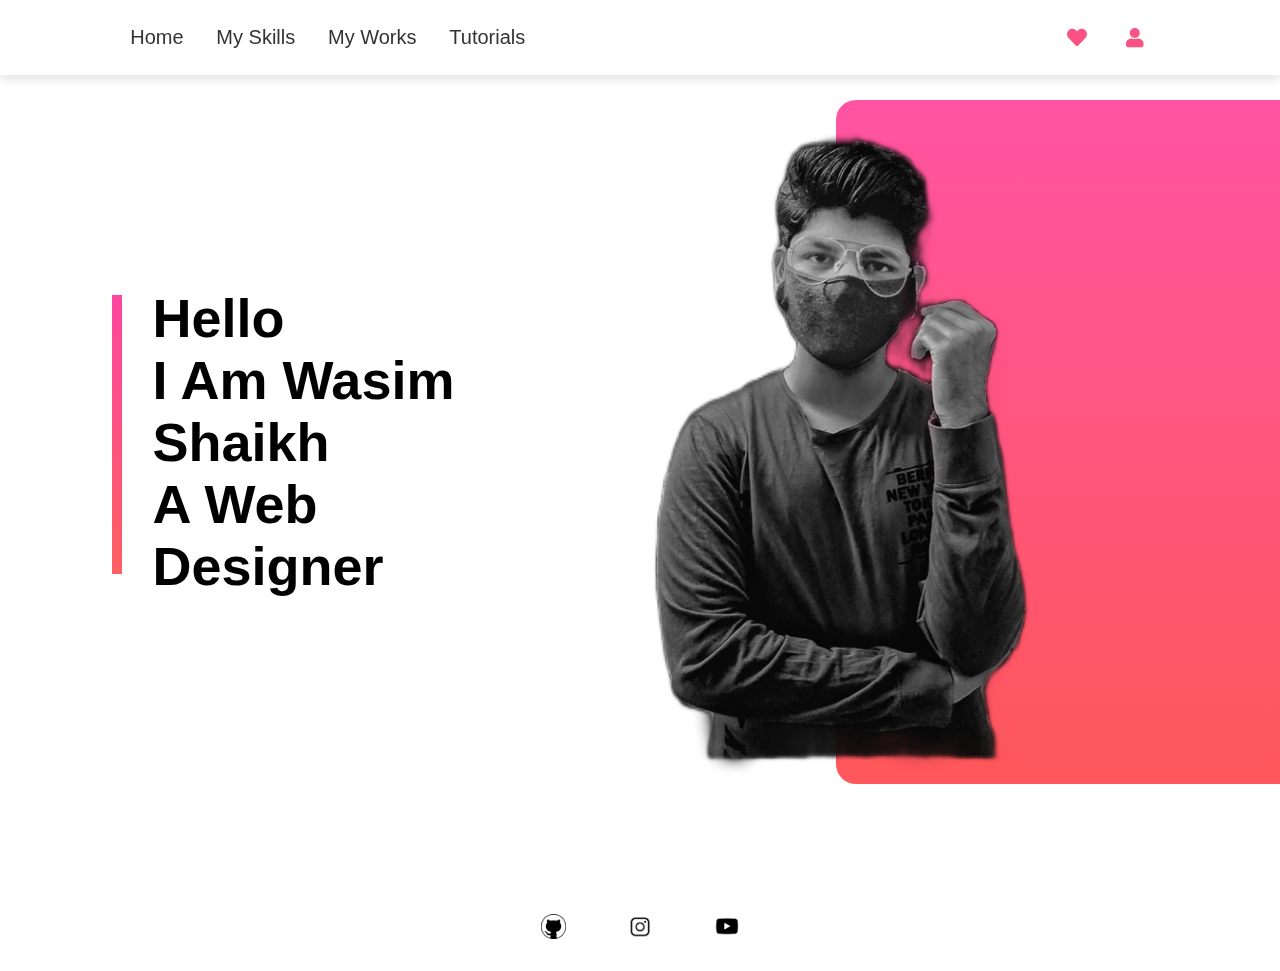
==== index.html @ 7cb862b8 "some chages" ====
<!DOCTYPE html>
<html>
    <head>
       <meta name="viewport" content="width=device-width, initial-scale=1.0">
       <title>Wasim Shaikh</title>
       <link rel="stylesheet" href="style.css"> 
       <link href="https://fonts.googleapis.com/css2?family=Rubik&display=swap" rel="stylesheet">
 <!-- font awesome cdn link  -->
 <link rel="stylesheet" href="https://cdnjs.cloudflare.com/ajax/libs/font-awesome/5.15.3/css/all.min.css">
</head>
<body>
   <!-- header section starts  -->

<header>
<nav class="navbar">
        <a href="#home">home</a> </a>
        <a href="#My Skills">My Skills</a>
        <a href="#My Works">My Works</a>
        <a href="#Tutorial">Tutorials</a>
       
    </nav>

    <div class="icons">
        <div id="menu-bars" class="fas fa-bars"></div>
        <a href="#" class="fas fa-heart"></a>
        <a href="index2.html" target="_blank" class="fas fa-user"></a>
    </div>

</header>
        
        
          <!--home section starts here-->
          <section class="home" id="home">

          
            <div class="row">
                <div class="col-1">
                    <h2>Hello<br>I am Wasim Shaikh</h2>
                 <h2>a Web Designer</h2>
                
                </div>
                <div class="col-2">
                    <img src="images/wasim.png" class="controller">
                    <div class="color-box">

                    </div>
                </div>

            </div>
            
          </section>
          <!--home section ends here-->
          <!-- My skills section starts here -->
          <div 

























           <!-- My skills section starts here -->





















          <div>
            <div class="social-links">
                <a href="https://github.com/Beaineboy" target="_blank">
                <img src="images/github icon.png"></a>
            <a href="https://www.instagram.com/beanie_boy_live/" target="blank">
                <img src="images/insta icon.png"></a>
                <a href="https://www.youtube.com/channel/UC-v_ecEmdB1i5OOJ0xgMPZw" target="blank">
                <img src="images/youtube.png">
                </a>
            </div>

        </div>
         

        <!-- javascript part  -->
<script>

    let menu = document.querySelector('#menu-bars');
    let navbar = document.querySelector('.navbar');
    
    menu.onclick = () =>{
        navbar.classList.toggle('active');
        menu.classList.toggle('fa-times');
    }
    
    window.onscroll = () =>{
        navbar.classList.remove('active');
        menu.classList.remove('fa-times');
    }
    
    </script>
    </body>
        
</html>
---- style.css ----
*{
    margin: 0;
    padding: 0;
    font-family: sans-serif;
}
@import url('https://fonts.googleapis.com/css2?family=Nunito:wght@200;300;400;600;700&display=swap');

:root{
    --red:#fb5283;
    --light-blue:aqua;
}
*{
   
    margin:0; padding:0;
    box-sizing: border-box;
    outline: none; border:none;
    text-decoration: none;
    text-transform: capitalize;
}



html{
    font-size: 62.5%;
    overflow-x: hidden;
    scroll-behavior: smooth;
    scroll-padding-top: 7rem;
}

body{
    background:#fff;
    
}

section{
     width: 100%;
   
    padding-left: 8%;
    padding-right: 8%;
    box-sizing: border-box;
    overflow: hidden;
}

/* heeader css starts here*/
.btn{
    margin-top: 1rem;
    display: inline-block;
    padding:.8rem 3.5rem;
    border-radius: .5rem;
    font-size: 1.7rem;
    color:var(--blue);
    background:var(--light-blue);
    cursor: pointer;
    text-align: center;
}

.btn:hover{
    background:var(--blue);
    color:#44dcd4;
}
    
.heading{
    text-align: center;
    color:#333;
    font-size: 4rem;
    padding-bottom: 3rem;
}

.heading span{
    color:var(--red);
    background:var(--light-red);
    border-radius: .5rem;
    padding:.2rem 1.5rem;
}

header{
    position: fixed;
    top:0; left:0; right:0;
    z-index: 1000;
    background:#fff;
    padding:1.5rem 9%;
    box-shadow: 0 .5rem 1rem rgba(0,0,0,.1);
    display: flex;
    align-items: center;
    justify-content: space-between;
}

header .logo{
    width: 60px;
    cursor: pointer;
    margin: 30px 0;

}



header .navbar a{
    color:#333;
    font-size: 2rem;
    padding:0 1.5rem;
}

header .navbar a:hover{
    padding: 12px 10px;
    background: linear-gradient(to right, #fb5283, #ff3527);
    border-radius: 6px;
    cursor: pointer;
    transition: width 0.5s;
}

header .icons #menu-bars,
header .icons a{
    height:4.5rem;
    line-height: 4.5rem;
    width:5rem;
    font-size: 2rem;
    margin-right: .5rem;
    border-radius: .5rem;
    color:var(--red);
    background:var(--light-red);
    text-align: center;
}

header .icons #menu-bars:hover,
header .icons a:hover{
    background-color:var(--red);
    color:#fff;
}

header .icons #menu-bars{
    display: none;
}
/* heeader css ends here*/

/* home css starts here*/
.row{
    display: flex;
    justify-content: space-between;
    align-items: center;
    margin: 100px 0;
}

.col-1{
    flex-basis: 40%;
    position: relative;
    margin-left: 50px;
}
.col-1 h2{
    font-size: 54px;
}
.col-1 h{
    font-size: 30px;
    color: #707070;
    font-weight: 100;
    margin: 20px 0 10px;
}


.col-1::after{
    content: '';
    width: 10px;
    height: 90%;
    background: linear-gradient(#ff469f, #ff6062);
    position: absolute;
    left: -40px;
    top: 8px;
}
.col-2{
    position: relative;
    flex-basis: 60%;
    display: flex;
    align-items: center;
}
.col-2 .controller{
    width: 90%;
}

.color-box{
    position: absolute;
    right: 0;
    top: 0;
    background: linear-gradient(#ff54a2, #ff575a);
    border-radius: 20px 0 0 20px;
    height: 100%;
    width: 80%;
    z-index: -1;
    transform: translate(150px);
}
/* home css end here*/

/* social link css starts here*/
.social-links img{
 height: 25px;
 margin: 30px;
 cursor: pointer;
}
.social-links{
    text-align: center;
}
/* social link css starts here*/


/*hire me ends here*/
/*
@media only screen and (max-width: 700px){
    
    header .icons #menu-bars{
        display: inline-block;
    }

    header .navbar{
        position: absolute;
        left:0; right:0; top:100%;
        background:#f7f7f7;
        border-top: .1rem solid #333;
        border-bottom: .1rem solid #333;
        transition: .2s linear;
        clip-path: polygon(0 0, 100% 0, 100% 0, 0 0);
    }

    header .navbar.active{
        clip-path: polygon(0 0, 100% 0, 100% 100%, 0% 100%);
    }

    header .navbar a{
        display: block;
        padding:1.5rem;
        margin:1.5rem;
        background:#fff;
        border:.1rem solid #333;
        box-shadow: 0 .5rem 1rem rgba(0,0,0,.1);
        border-radius: .5rem;
    }
    .row{
        flex-direction: column-reverse;
        margin: 50px 0;
    }
    .col-2{
        flex-basis: 100%;
        margin-bottom: 50px;
    }
    .col-2 .controller{
        width: 77%;
    }
    .color-box{
        transform: translate(75px);
    }
    .col-1{
        flex-basis: 100%;
    }
    .col-1 h2{
        font-size: 25px;
    }
    .col-1 h3{
        font-size: 15px;
    }
    .col-1::after{
        content: '';
        width: 10px;
        height: 60%;
        background: linear-gradient(#ff469f, #ff6062);
        position: absolute;
        left: -40px;
        top: 8px;
    }
}
*/

@media (max-width:800px){

    html{
        font-size:55%;
    }

    header{
        padding:1.5rem 1rem;
    }

    .row{
        flex-direction: column-reverse;
        margin: 50px 0;
    }
    .col-2{
        flex-basis: 100%;
        margin-bottom: 50px;
    }
    .col-2 .controller{
        
    }
    .color-box{
        transform: translate(75px);
    }
    .col-1{
        flex-basis: 100%;
    }
    .col-1 h2{
        font-size: 25px;
    }
    .col-1 h3{
        font-size: 15px;
    }
    .col-1::after{
        content: '';
        width: 10px;
        height: 88%;
        background: linear-gradient(#ff469f, #ff6062);
        position: absolute;
        left: -40px;
        top: 8px;
    }
    

    

}

@media (max-width:768px){

    header .icons #menu-bars{
        display: inline-block;
    }

    header .navbar{
        position: absolute;
        left:0; right:0; top:100%;
        background:#f7f7f7;
        border-top: .1rem solid #333;
        border-bottom: .1rem solid #333;
        transition: .2s linear;
        clip-path: polygon(0 0, 100% 0, 100% 0, 0 0);
    }

    header .navbar.active{
        clip-path: polygon(0 0, 100% 0, 100% 100%, 0% 100%);
    }

    header .navbar a{
        display: block;
        padding:1.5rem;
        margin:1.5rem;
        background:#fff;
        border:.1rem solid #333;
        box-shadow: 0 .5rem 1rem rgba(0,0,0,.1);
        border-radius: .5rem;
    }

}

@media (max-width:450px){

    html{
        font-size:50%;
    }

    .contact .row form .inputBox input{
        width: 100%;
    }

}
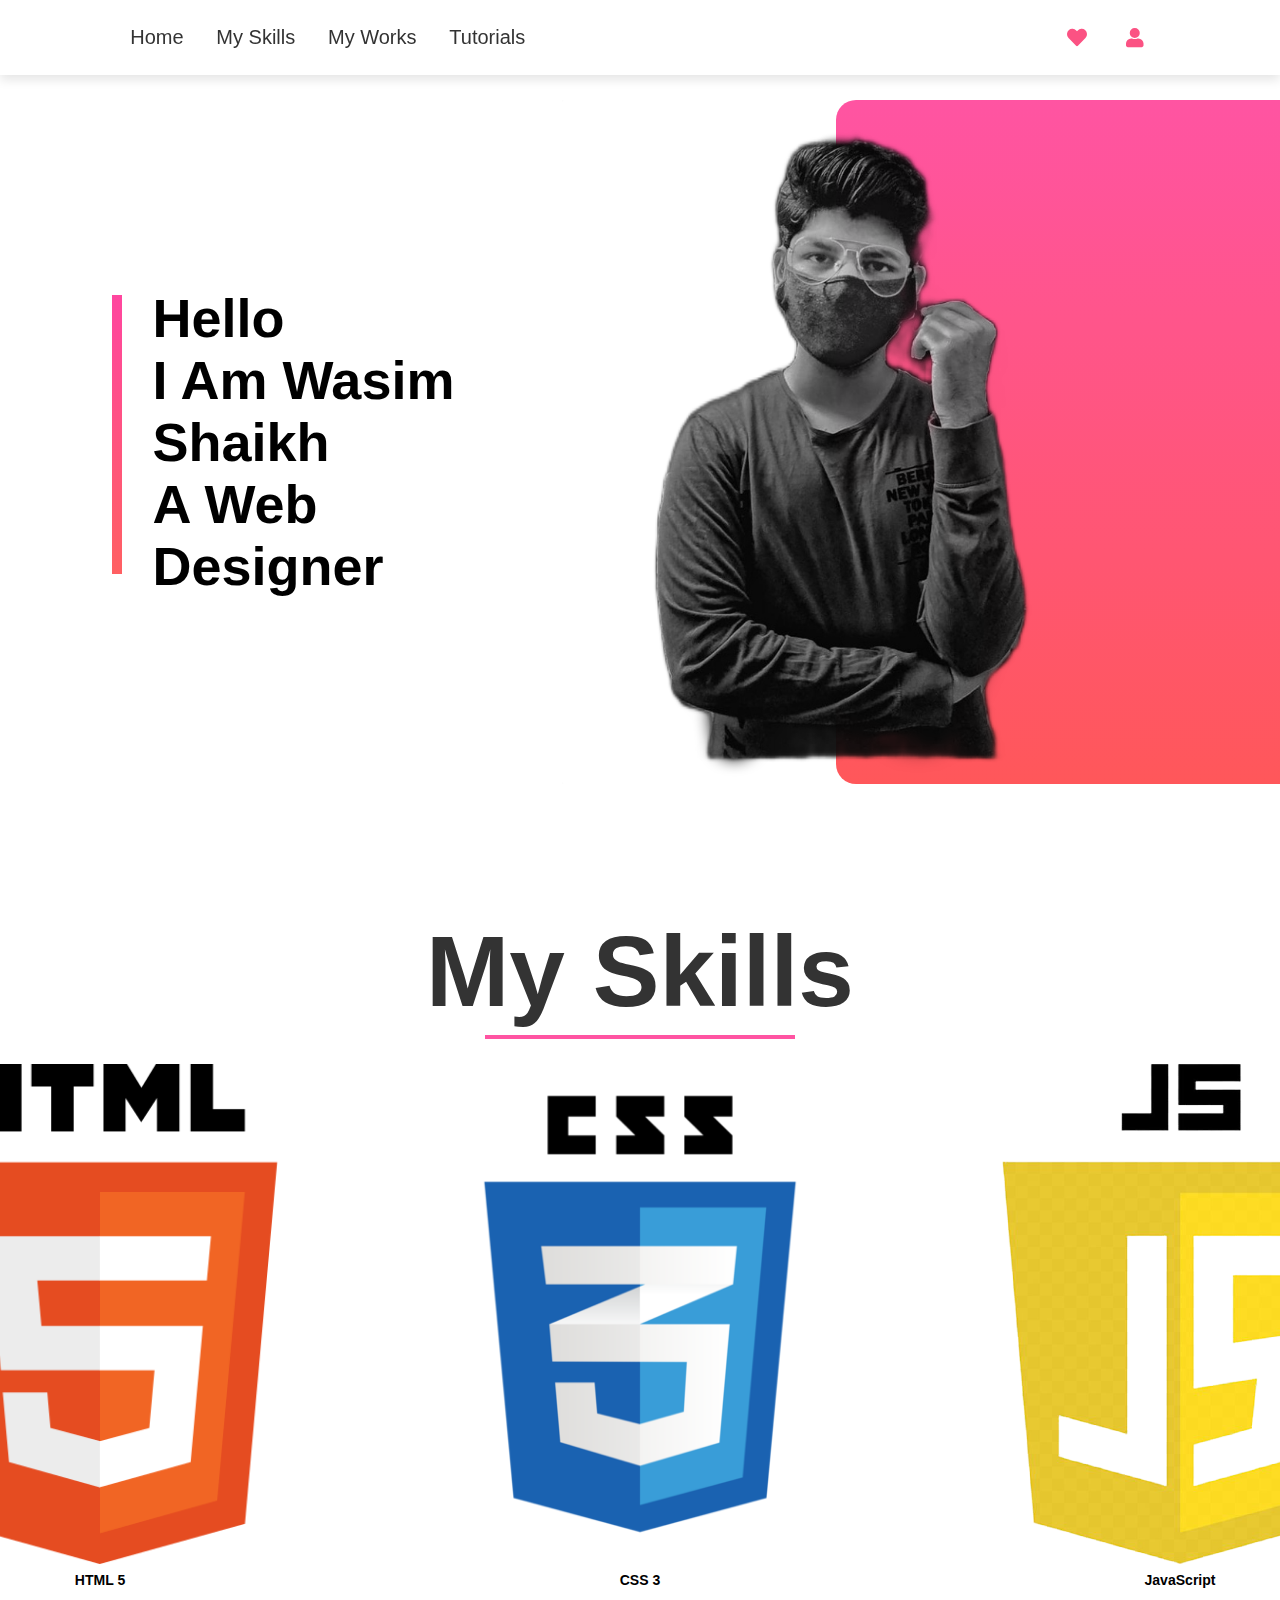
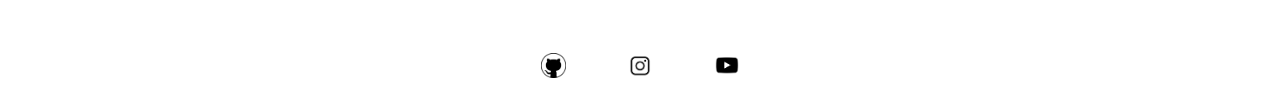
==== commit 8b958619: "some changes" ====
--- a/index.html
+++ b/index.html
@@ -51,7 +51,43 @@
           </section>
           <!--home section ends here-->
           <!-- My skills section starts here -->
-          <div 
+
+          <section class="My Skills" id="My Skills">
+              <div class="inner">
+                  <div class="header">
+                      <h1>My Skills</h1>
+                  </div>
+                  <div class="container">
+                      <div class="skill-box">
+                          <div class="skill-title">
+                          <div class="img">
+                              <img src="images/html icon.png" class="skill-icon">
+                          </div>
+                          <h3>HTML 5</h3>
+                      </div>
+                      
+                  </div>
+                  <div class="skill-box">
+                    <div class="skill-title">
+                    <div class="img">
+                    
+                        <img src="images/css-icon.png" class="skill-icon">
+                    </div>
+                    <h3>CSS 3</h3>
+                </div>
+            </div>
+            <div class="skill-box">
+                <div class="skill-title">
+                <div class="img">
+                    <img src="images/js icon.png" class="skill-icon">
+                </div>
+                <h3>JavaScript</h3>
+            </div>
+            
+        </div>
+    </div>
+              </div>
+          </section>
 
 
 
@@ -77,7 +113,7 @@
 
 
 
-           <!-- My skills section starts here -->
+           <!--- My skills section ends here -->
 
 
 
--- a/style.css
+++ b/style.css
@@ -188,6 +188,67 @@
 }
 /* home css end here*/
 
+/* my skills css starts here*/
+
+.inner{
+    padding-top: 20px;
+}
+
+.header{
+    font-size: 5rem;
+    text-align: center;
+    color: #333;
+    padding: 1rem;
+    position: relative;
+    
+}
+
+.header:after{
+    content: '';
+    position: absolute;
+    bottom: 0;
+    left: 50%;
+    transform: translateX(-50%);
+    height: 4px;
+    width: 31rem;
+    background-color: #ff54a2;
+}
+
+.container{
+    display: grid;
+    grid-template-columns: repeat(3, 1fr);
+    justify-content: center;
+    align-items: center;
+    text-align: center;
+    grid-gap: 1rem;
+    padding: 1rem 88px;
+    font-size: 1.2rem;
+}
+
+.skill-box{
+    padding: 1rem;
+    color: #333;
+    cursor: pointer;
+}
+
+.skill-title{
+    display: flex;
+    flex-direction: column;
+    align-items: center;
+    padding: 0.5rem;
+    margin-bottom: 0.5rem;
+}
+
+.skill-title h3{
+     color: black;
+     margin: 0.5rem;
+}
+.skill-icon{
+    width: 500px;
+
+}
+/* my skills css ends here*/
+
 /* social link css starts here*/
 .social-links img{
  height: 25px;
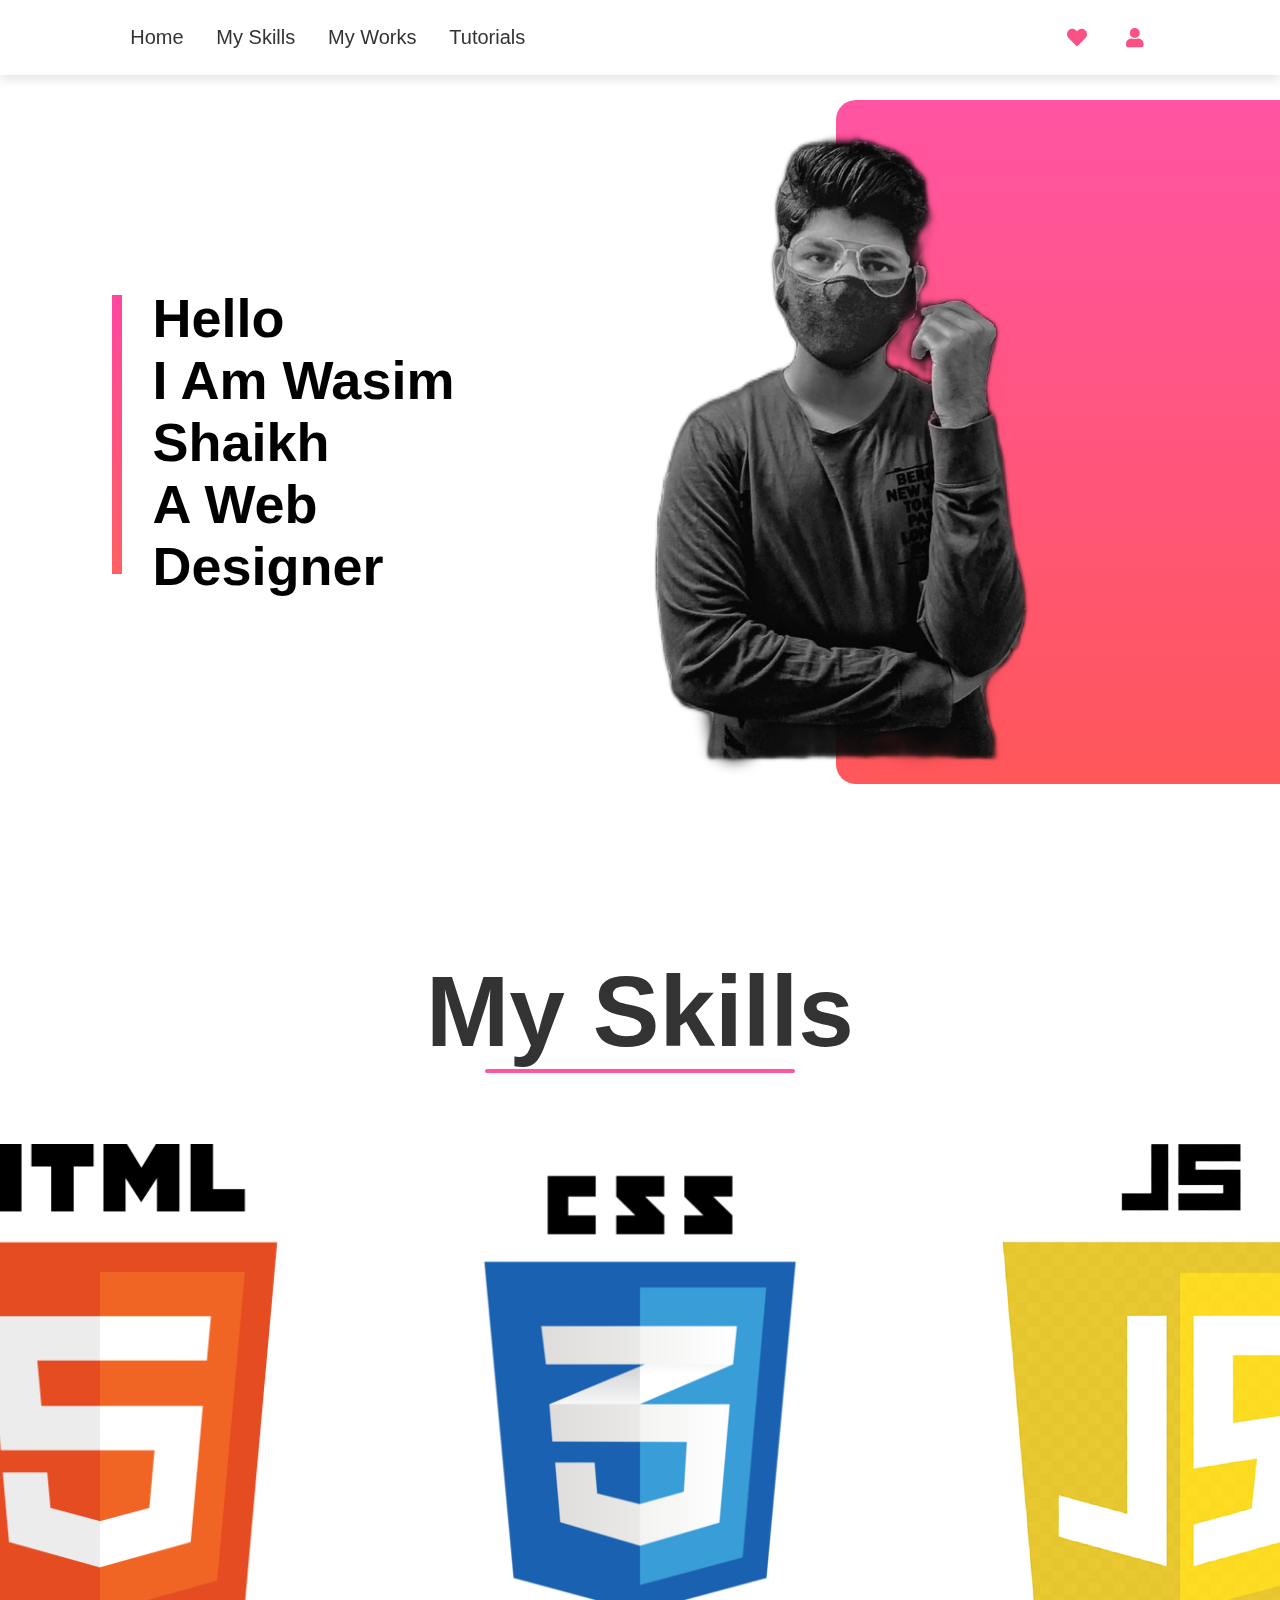
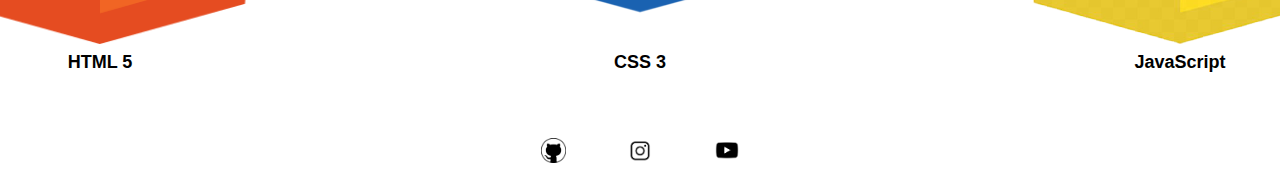
==== commit 23c3612e: "logo" ====
--- a/index.html
+++ b/index.html
@@ -4,6 +4,7 @@
        <meta name="viewport" content="width=device-width, initial-scale=1.0">
        <title>Wasim Shaikh</title>
        <link rel="stylesheet" href="style.css"> 
+       <link rel="icon" href="logo.png" type="image/x-icon">
        <link href="https://fonts.googleapis.com/css2?family=Rubik&display=swap" rel="stylesheet">
  <!-- font awesome cdn link  -->
  <link rel="stylesheet" href="https://cdnjs.cloudflare.com/ajax/libs/font-awesome/5.15.3/css/all.min.css">
--- a/style.css
+++ b/style.css
@@ -173,6 +173,7 @@
 }
 .col-2 .controller{
     width: 90%;
+    
 }
 
 .color-box{
@@ -198,7 +199,7 @@
     font-size: 5rem;
     text-align: center;
     color: #333;
-    padding: 1rem;
+    padding: 5rem;
     position: relative;
     
 }
@@ -206,12 +207,13 @@
 .header:after{
     content: '';
     position: absolute;
-    bottom: 0;
+    bottom: 10;
     left: 50%;
     transform: translateX(-50%);
     height: 4px;
     width: 31rem;
     background-color: #ff54a2;
+    border-radius: 2px;
 }
 
 .container{
@@ -242,7 +244,9 @@
 .skill-title h3{
      color: black;
      margin: 0.5rem;
-}
+     font-size: large;
+}
+
 .skill-icon{
     width: 500px;
 
@@ -345,9 +349,8 @@
         flex-basis: 100%;
         margin-bottom: 50px;
     }
-    .col-2 .controller{
-        
-    }
+
+   
     .color-box{
         transform: translate(75px);
     }
@@ -370,7 +373,14 @@
         top: 8px;
     }
     
-
+    .container{
+        grid-template-columns: repeat(2, 1fr);
+        padding: 2rem 50px;
+    }
+    .skill-icon{
+        width: 500px;
+    
+    }
     
 
 }
@@ -405,6 +415,17 @@
         border-radius: .5rem;
     }
 
+    
+    .container{
+        grid-template-columns: 1fr;
+        padding: 2rem 50px;
+    }
+
+    .skill-icon{
+        width: 450px;
+    
+    }
+
 }
 
 @media (max-width:450px){
@@ -415,8 +436,17 @@
 
     .contact .row form .inputBox input{
         width: 100%;
-    }
-
+    }  
+     
+    .container{
+        grid-template-columns: 1fr;
+        padding: 2rem 50px;
+    }
+
+    .skill-icon{
+        width: 300px;
+    
+    }
 }
 
 
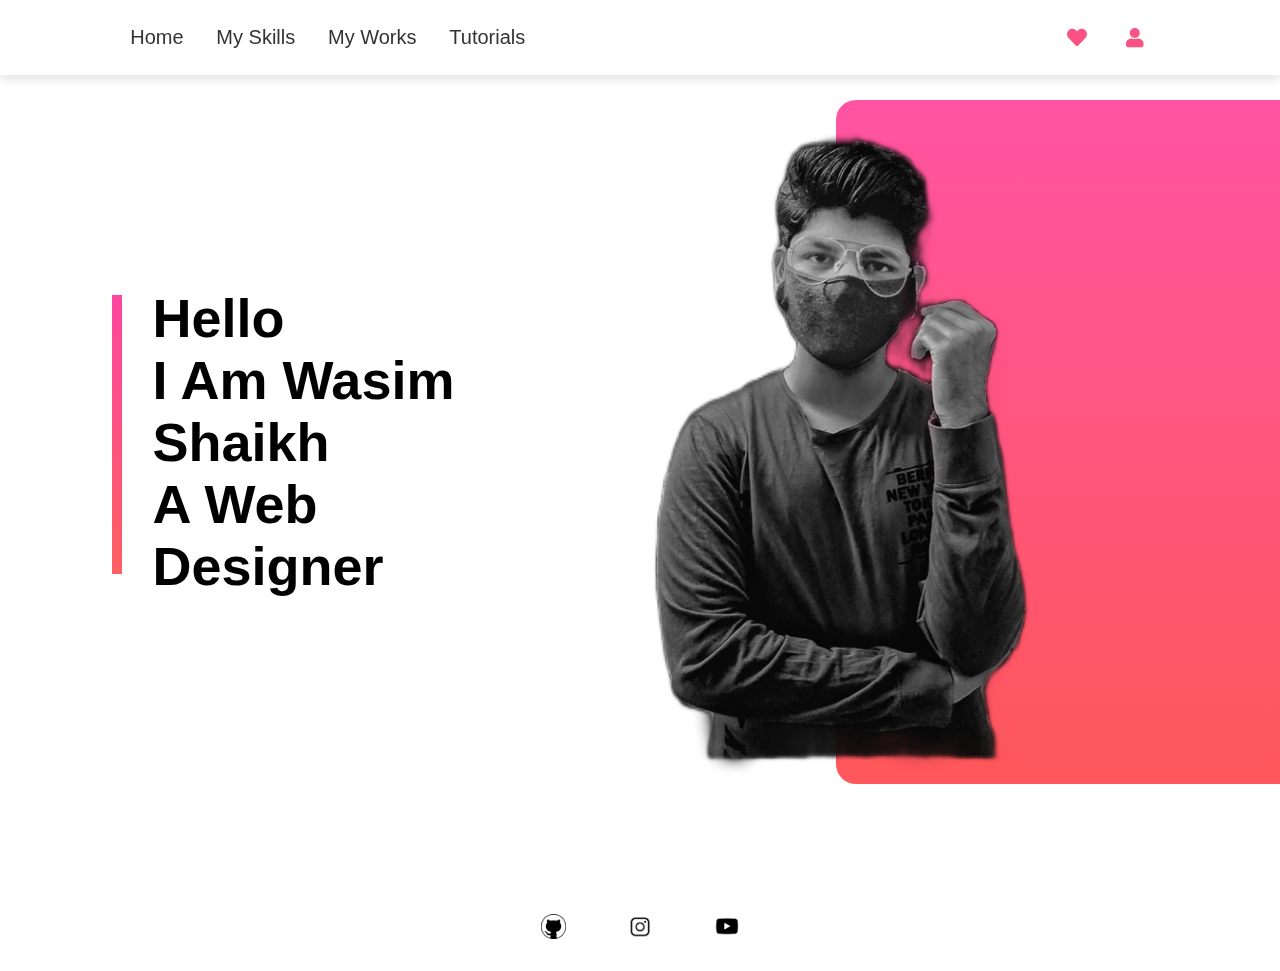
==== commit 3babe4fc: "adding" ====
--- a/index.html
+++ b/index.html
@@ -15,9 +15,9 @@
 <header>
 <nav class="navbar">
         <a href="#home">home</a> </a>
-        <a href="#My Skills">My Skills</a>
+        <a href="my skills.html">My Skills</a>
         <a href="#My Works">My Works</a>
-        <a href="#Tutorial">Tutorials</a>
+        <a href="https://www.youtube.com/channel/UC-v_ecEmdB1i5OOJ0xgMPZw" target="_blank">Tutorials</a>
        
     </nav>
 
@@ -51,7 +51,7 @@
             
           </section>
           <!--home section ends here-->
-          <!-- My skills section starts here -->
+          <!-- My skills section starts here 
 
           <section class="My Skills" id="My Skills">
               <div class="inner">
@@ -89,7 +89,7 @@
     </div>
               </div>
           </section>
-
+*/
 
 
 
